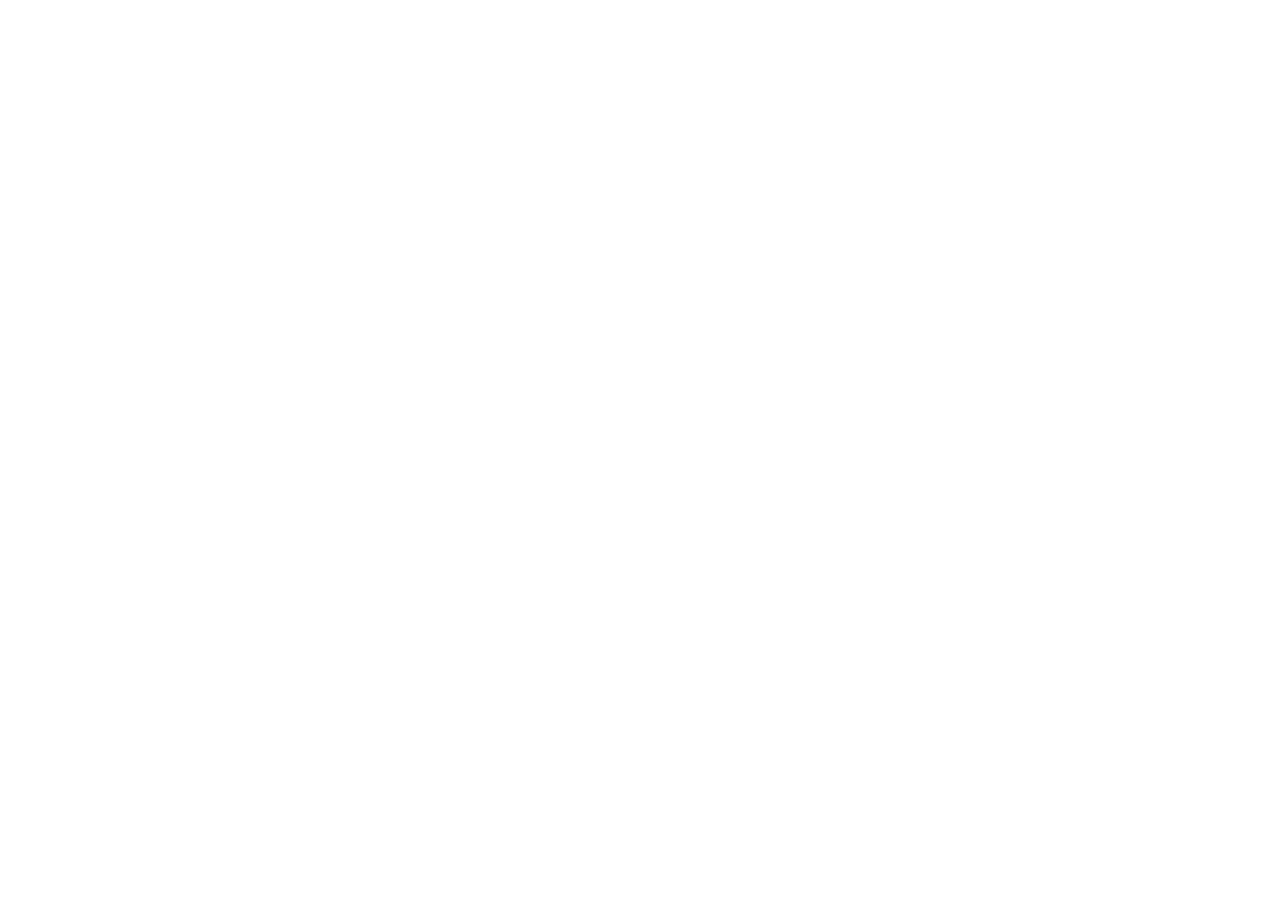
==== assets/login.html @ bb7abb1c "创建项目" ====
<!DOCTYPE html>
<html lang="en">
<head>
    <meta charset="UTF-8">
    <meta name="viewport" content="width=device-width, initial-scale=1.0">
    <title>Document</title>
</head>
<body>
    
</body>
</html>
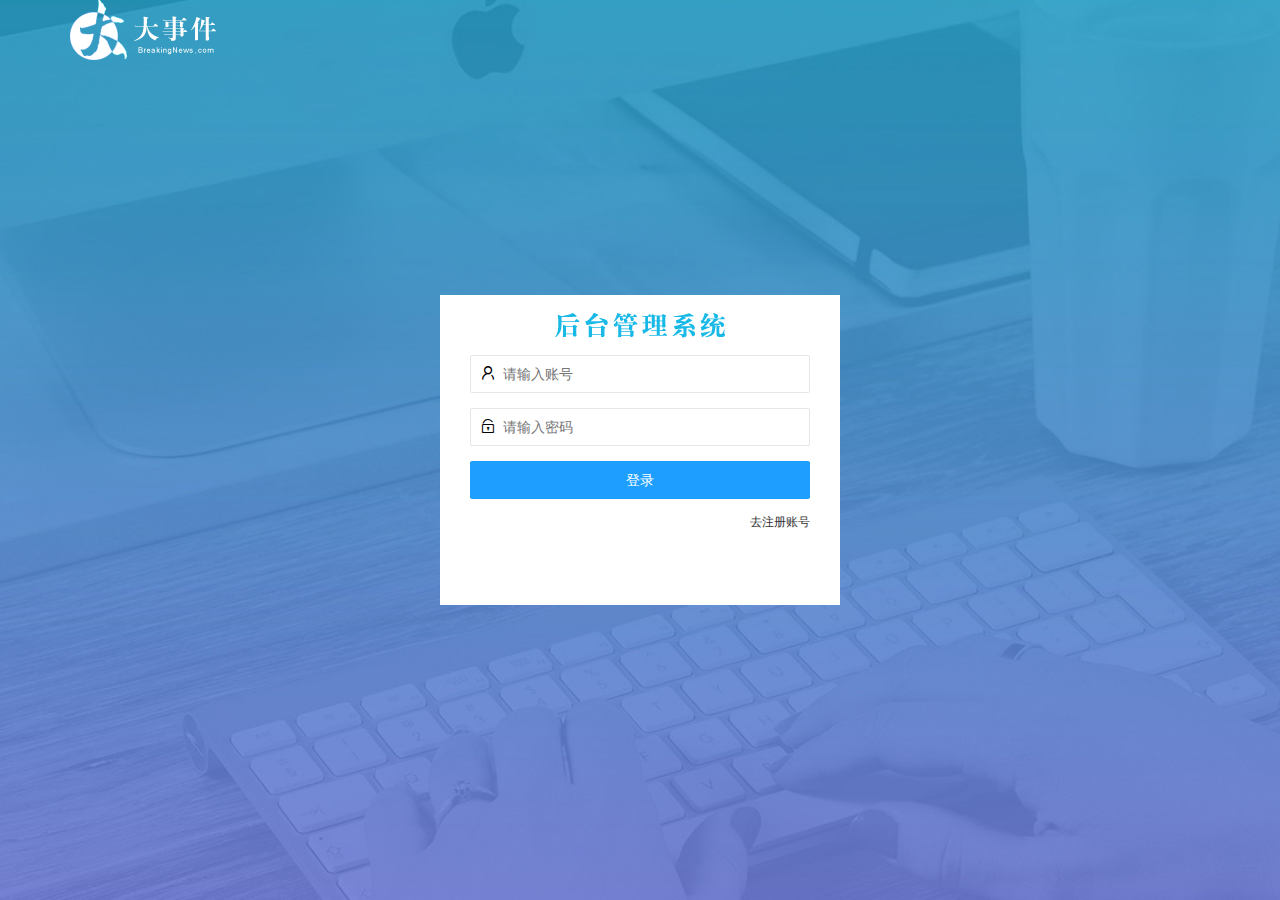
==== commit a48c164c: "完成登录注册功能" ====
--- a/assets/login.html
+++ b/assets/login.html
@@ -1,11 +1,115 @@
 <!DOCTYPE html>
 <html lang="en">
+
 <head>
     <meta charset="UTF-8">
     <meta name="viewport" content="width=device-width, initial-scale=1.0">
-    <title>Document</title>
+    <title>大事件登录/注册</title>
+    <!-- 导入自己的样式表 -->
+    <link rel="stylesheet" href="./css/login.css">
+    <!-- 导入layui样式 -->
+    <link rel="stylesheet" href="./lib/layui/css/layui.css" />
 </head>
+
 <body>
+
+    <!-- 
+        头部的logo区
+     -->
+    <div class="layui-main">
+        <img src="./images/logo.png" alt="" />
+    </div>
+
+    <!-- 
+        登录注册区域
+     -->
+    <div class="loginAndRegBox">
+        <div class="title-box">
+        </div>
+        <!-- 
+             登录的div
+          -->
+        <div class="login-box">
+            <!-- 登录的表单 -->
+            <form class="layui-form" id="form_login">
+                <!-- 用户名 -->
+                <div class="layui-form-item">
+                    <i class="layui-icon layui-icon-username"></i>   
+
+                    <input type="text"   classname="username" required lay-verify="required" placeholder="请输入账号"
+                        autocomplete="off" class="layui-input" name="username">
+                </div>
+                <!-- 密码 -->
+                <div class="layui-form-item">
+
+                    <i class="layui-icon layui-icon-password"></i>   
+                    <input type="password" name="password" required lay-verify="required|pwd" placeholder="请输入密码"
+                        autocomplete="off" class="layui-input">
+                </div>
+                <!-- 登录按钮 -->
+                <div class="layui-form-item">
+                    <!-- 注意：表单提交按钮和普通按钮的区别，就是 lay-submit 属性 -->
+                    <button class="layui-btn layui-btn-fluid layui-btn-normal" lay-submit>登录</button>
+                </div>
+                <div class="layui-form-item links">
+                    <a href="javascript:;" id="link_reg">去注册账号</a>
+                  </div>
+            </form>
+            
+        </div>
+
+        <!-- 
+              注册的div
+           -->
+        <div class="reg-box">
+            <!-- 注册的表单 -->
+            <form class="layui-form" id="form_reg">
+                <!-- 用户名 -->
+                <div class="layui-form-item">
+                    <i class="layui-icon layui-icon-username"></i>   
+
+                    <input type="text" name="username" required lay-verify="required" placeholder="请输入账号"
+                        autocomplete="off" class="layui-input">
+                </div>
+                <!-- 密码 -->
+                <div class="layui-form-item">
+
+                    <i class="layui-icon layui-icon-password"></i>   
+                    <input type="password" name="password" required lay-verify="required|pwd" placeholder="请输入密码"
+                        autocomplete="off" class="layui-input">
+                </div>
+                <!-- 再次确认密码 -->
+                <div class="layui-form-item">
+
+                    <i class="layui-icon layui-icon-password"></i>   
+                    <input type="password" name="password" required lay-verify="required|repwd" placeholder="再次确认密码"
+                        autocomplete="off" class="layui-input">
+                </div>
+                <!-- 登录按钮 -->
+                <div class="layui-form-item">
+                    <!-- 注意：表单提交按钮和普通按钮的区别，就是 lay-submit 属性 -->
+                    <button class="layui-btn layui-btn-fluid layui-btn-normal" lay-submit>注册</button>
+                </div>
+                <div class="layui-form-item links">
+                    <a href="javascript:;" id="link_login">去登录</a>
+                  </div>
+            </form>
+
+           
+        </div>
+    </div>
+
+
+
+     <!-- 导入JQuery -->
+     <script src="./lib/jquery.js"></script>
+    <script src="./lib/layui/layui.all.js"></script>
+   
+
+    <script src="./js/baseAPI.js"></script>
     
+    <script src="./js/login.js"></script>
+
 </body>
+
 </html>--- a/assets/css/login.css
+++ b/assets/css/login.css
@@ -0,0 +1,46 @@
+html,
+body{
+    margin: 0;
+    padding: 0;
+    height: 100%;
+    width: 100%;
+    background: url('../images/login_bg.jpg') no-repeat center;
+    background-size: cover;
+}
+.loginAndRegBox{
+    width: 400px;
+    height:310px ;
+    background-color: #fff;
+    position: absolute;
+    left: 50%;
+    top: 50%;
+    transform: translate(-50%,-50%);
+}
+.title-box{
+    height: 60px;
+    background: url('../images/login_title.png') no-repeat center;
+}
+.reg-box{
+    display: none;
+}
+.layui-form{
+    padding: 0 30px;
+}
+.links{
+    display: flex;
+    justify-content: flex-end;
+}
+.links a{
+    font-size: 12px;
+}
+.layui-form-item{
+    position: relative;
+}
+.layui-icon{
+    position: absolute;
+    left: 10px;
+    top: 10px;
+}
+.layui-form-item input {
+    padding-left: 32px;
+  }--- a/assets/lib/layui/css/layui.css
+++ b/assets/lib/layui/css/layui.css
@@ -0,0 +1,2 @@
+/** layui-v2.5.5 MIT License By https://www.layui.com */
+ .layui-inline,img{display:inline-block;vertical-align:middle}h1,h2,h3,h4,h5,h6{font-weight:400}.layui-edge,.layui-header,.layui-inline,.layui-main{position:relative}.layui-body,.layui-edge,.layui-elip{overflow:hidden}.layui-btn,.layui-edge,.layui-inline,img{vertical-align:middle}.layui-btn,.layui-disabled,.layui-icon,.layui-unselect{-moz-user-select:none;-webkit-user-select:none;-ms-user-select:none}.layui-elip,.layui-form-checkbox span,.layui-form-pane .layui-form-label{text-overflow:ellipsis;white-space:nowrap}.layui-breadcrumb,.layui-tree-btnGroup{visibility:hidden}blockquote,body,button,dd,div,dl,dt,form,h1,h2,h3,h4,h5,h6,input,li,ol,p,pre,td,textarea,th,ul{margin:0;padding:0;-webkit-tap-highlight-color:rgba(0,0,0,0)}a:active,a:hover{outline:0}img{border:none}li{list-style:none}table{border-collapse:collapse;border-spacing:0}h4,h5,h6{font-size:100%}button,input,optgroup,option,select,textarea{font-family:inherit;font-size:inherit;font-style:inherit;font-weight:inherit;outline:0}pre{white-space:pre-wrap;white-space:-moz-pre-wrap;white-space:-pre-wrap;white-space:-o-pre-wrap;word-wrap:break-word}body{line-height:24px;font:14px Helvetica Neue,Helvetica,PingFang SC,Tahoma,Arial,sans-serif}hr{height:1px;margin:10px 0;border:0;clear:both}a{color:#333;text-decoration:none}a:hover{color:#777}a cite{font-style:normal;*cursor:pointer}.layui-border-box,.layui-border-box *{box-sizing:border-box}.layui-box,.layui-box *{box-sizing:content-box}.layui-clear{clear:both;*zoom:1}.layui-clear:after{content:'\20';clear:both;*zoom:1;display:block;height:0}.layui-inline{*display:inline;*zoom:1}.layui-edge{display:inline-block;width:0;height:0;border-width:6px;border-style:dashed;border-color:transparent}.layui-edge-top{top:-4px;border-bottom-color:#999;border-bottom-style:solid}.layui-edge-right{border-left-color:#999;border-left-style:solid}.layui-edge-bottom{top:2px;border-top-color:#999;border-top-style:solid}.layui-edge-left{border-right-color:#999;border-right-style:solid}.layui-disabled,.layui-disabled:hover{color:#d2d2d2!important;cursor:not-allowed!important}.layui-circle{border-radius:100%}.layui-show{display:block!important}.layui-hide{display:none!important}@font-face{font-family:layui-icon;src:url(../font/iconfont.eot?v=250);src:url(../font/iconfont.eot?v=250#iefix) format('embedded-opentype'),url(../font/iconfont.woff2?v=250) format('woff2'),url(../font/iconfont.woff?v=250) format('woff'),url(../font/iconfont.ttf?v=250) format('truetype'),url(../font/iconfont.svg?v=250#layui-icon) format('svg')}.layui-icon{font-family:layui-icon!important;font-size:16px;font-style:normal;-webkit-font-smoothing:antialiased;-moz-osx-font-smoothing:grayscale}.layui-icon-reply-fill:before{content:"\e611"}.layui-icon-set-fill:before{content:"\e614"}.layui-icon-menu-fill:before{content:"\e60f"}.layui-icon-search:before{content:"\e615"}.layui-icon-share:before{content:"\e641"}.layui-icon-set-sm:before{content:"\e620"}.layui-icon-engine:before{content:"\e628"}.layui-icon-close:before{content:"\1006"}.layui-icon-close-fill:before{content:"\1007"}.layui-icon-chart-screen:before{content:"\e629"}.layui-icon-star:before{content:"\e600"}.layui-icon-circle-dot:before{content:"\e617"}.layui-icon-chat:before{content:"\e606"}.layui-icon-release:before{content:"\e609"}.layui-icon-list:before{content:"\e60a"}.layui-icon-chart:before{content:"\e62c"}.layui-icon-ok-circle:before{content:"\1005"}.layui-icon-layim-theme:before{content:"\e61b"}.layui-icon-table:before{content:"\e62d"}.layui-icon-right:before{content:"\e602"}.layui-icon-left:before{content:"\e603"}.layui-icon-cart-simple:before{content:"\e698"}.layui-icon-face-cry:before{content:"\e69c"}.layui-icon-face-smile:before{content:"\e6af"}.layui-icon-survey:before{content:"\e6b2"}.layui-icon-tree:before{content:"\e62e"}.layui-icon-upload-circle:before{content:"\e62f"}.layui-icon-add-circle:before{content:"\e61f"}.layui-icon-download-circle:before{content:"\e601"}.layui-icon-templeate-1:before{content:"\e630"}.layui-icon-util:before{content:"\e631"}.layui-icon-face-surprised:before{content:"\e664"}.layui-icon-edit:before{content:"\e642"}.layui-icon-speaker:before{content:"\e645"}.layui-icon-down:before{content:"\e61a"}.layui-icon-file:before{content:"\e621"}.layui-icon-layouts:before{content:"\e632"}.layui-icon-rate-half:before{content:"\e6c9"}.layui-icon-add-circle-fine:before{content:"\e608"}.layui-icon-prev-circle:before{content:"\e633"}.layui-icon-read:before{content:"\e705"}.layui-icon-404:before{content:"\e61c"}.layui-icon-carousel:before{content:"\e634"}.layui-icon-help:before{content:"\e607"}.layui-icon-code-circle:before{content:"\e635"}.layui-icon-water:before{content:"\e636"}.layui-icon-username:before{content:"\e66f"}.layui-icon-find-fill:before{content:"\e670"}.layui-icon-about:before{content:"\e60b"}.layui-icon-location:before{content:"\e715"}.layui-icon-up:before{content:"\e619"}.layui-icon-pause:before{content:"\e651"}.layui-icon-date:before{content:"\e637"}.layui-icon-layim-uploadfile:before{content:"\e61d"}.layui-icon-delete:before{content:"\e640"}.layui-icon-play:before{content:"\e652"}.layui-icon-top:before{content:"\e604"}.layui-icon-friends:before{content:"\e612"}.layui-icon-refresh-3:before{content:"\e9aa"}.layui-icon-ok:before{content:"\e605"}.layui-icon-layer:before{content:"\e638"}.layui-icon-face-smile-fine:before{content:"\e60c"}.layui-icon-dollar:before{content:"\e659"}.layui-icon-group:before{content:"\e613"}.layui-icon-layim-download:before{content:"\e61e"}.layui-icon-picture-fine:before{content:"\e60d"}.layui-icon-link:before{content:"\e64c"}.layui-icon-diamond:before{content:"\e735"}.layui-icon-log:before{content:"\e60e"}.layui-icon-rate-solid:before{content:"\e67a"}.layui-icon-fonts-del:before{content:"\e64f"}.layui-icon-unlink:before{content:"\e64d"}.layui-icon-fonts-clear:before{content:"\e639"}.layui-icon-triangle-r:before{content:"\e623"}.layui-icon-circle:before{content:"\e63f"}.layui-icon-radio:before{content:"\e643"}.layui-icon-align-center:before{content:"\e647"}.layui-icon-align-right:before{content:"\e648"}.layui-icon-align-left:before{content:"\e649"}.layui-icon-loading-1:before{content:"\e63e"}.layui-icon-return:before{content:"\e65c"}.layui-icon-fonts-strong:before{content:"\e62b"}.layui-icon-upload:before{content:"\e67c"}.layui-icon-dialogue:before{content:"\e63a"}.layui-icon-video:before{content:"\e6ed"}.layui-icon-headset:before{content:"\e6fc"}.layui-icon-cellphone-fine:before{content:"\e63b"}.layui-icon-add-1:before{content:"\e654"}.layui-icon-face-smile-b:before{content:"\e650"}.layui-icon-fonts-html:before{content:"\e64b"}.layui-icon-form:before{content:"\e63c"}.layui-icon-cart:before{content:"\e657"}.layui-icon-camera-fill:before{content:"\e65d"}.layui-icon-tabs:before{content:"\e62a"}.layui-icon-fonts-code:before{content:"\e64e"}.layui-icon-fire:before{content:"\e756"}.layui-icon-set:before{content:"\e716"}.layui-icon-fonts-u:before{content:"\e646"}.layui-icon-triangle-d:before{content:"\e625"}.layui-icon-tips:before{content:"\e702"}.layui-icon-picture:before{content:"\e64a"}.layui-icon-more-vertical:before{content:"\e671"}.layui-icon-flag:before{content:"\e66c"}.layui-icon-loading:before{content:"\e63d"}.layui-icon-fonts-i:before{content:"\e644"}.layui-icon-refresh-1:before{content:"\e666"}.layui-icon-rmb:before{content:"\e65e"}.layui-icon-home:before{content:"\e68e"}.layui-icon-user:before{content:"\e770"}.layui-icon-notice:before{content:"\e667"}.layui-icon-login-weibo:before{content:"\e675"}.layui-icon-voice:before{content:"\e688"}.layui-icon-upload-drag:before{content:"\e681"}.layui-icon-login-qq:before{content:"\e676"}.layui-icon-snowflake:before{content:"\e6b1"}.layui-icon-file-b:before{content:"\e655"}.layui-icon-template:before{content:"\e663"}.layui-icon-auz:before{content:"\e672"}.layui-icon-console:before{content:"\e665"}.layui-icon-app:before{content:"\e653"}.layui-icon-prev:before{content:"\e65a"}.layui-icon-website:before{content:"\e7ae"}.layui-icon-next:before{content:"\e65b"}.layui-icon-component:before{content:"\e857"}.layui-icon-more:before{content:"\e65f"}.layui-icon-login-wechat:before{content:"\e677"}.layui-icon-shrink-right:before{content:"\e668"}.layui-icon-spread-left:before{content:"\e66b"}.layui-icon-camera:before{content:"\e660"}.layui-icon-note:before{content:"\e66e"}.layui-icon-refresh:before{content:"\e669"}.layui-icon-female:before{content:"\e661"}.layui-icon-male:before{content:"\e662"}.layui-icon-password:before{content:"\e673"}.layui-icon-senior:before{content:"\e674"}.layui-icon-theme:before{content:"\e66a"}.layui-icon-tread:before{content:"\e6c5"}.layui-icon-praise:before{content:"\e6c6"}.layui-icon-star-fill:before{content:"\e658"}.layui-icon-rate:before{content:"\e67b"}.layui-icon-template-1:before{content:"\e656"}.layui-icon-vercode:before{content:"\e679"}.layui-icon-cellphone:before{content:"\e678"}.layui-icon-screen-full:before{content:"\e622"}.layui-icon-screen-restore:before{content:"\e758"}.layui-icon-cols:before{content:"\e610"}.layui-icon-export:before{content:"\e67d"}.layui-icon-print:before{content:"\e66d"}.layui-icon-slider:before{content:"\e714"}.layui-icon-addition:before{content:"\e624"}.layui-icon-subtraction:before{content:"\e67e"}.layui-icon-service:before{content:"\e626"}.layui-icon-transfer:before{content:"\e691"}.layui-main{width:1140px;margin:0 auto}.layui-header{z-index:1000;height:60px}.layui-header a:hover{transition:all .5s;-webkit-transition:all .5s}.layui-side{position:fixed;left:0;top:0;bottom:0;z-index:999;width:200px;overflow-x:hidden}.layui-side-scroll{position:relative;width:220px;height:100%;overflow-x:hidden}.layui-body{position:absolute;left:200px;right:0;top:0;bottom:0;z-index:998;width:auto;overflow-y:auto;box-sizing:border-box}.layui-layout-body{overflow:hidden}.layui-layout-admin .layui-header{background-color:#23262E}.layui-layout-admin .layui-side{top:60px;width:200px;overflow-x:hidden}.layui-layout-admin .layui-body{position:fixed;top:60px;bottom:44px}.layui-layout-admin .layui-main{width:auto;margin:0 15px}.layui-layout-admin .layui-footer{position:fixed;left:200px;right:0;bottom:0;height:44px;line-height:44px;padding:0 15px;background-color:#eee}.layui-layout-admin .layui-logo{position:absolute;left:0;top:0;width:200px;height:100%;line-height:60px;text-align:center;color:#009688;font-size:16px}.layui-layout-admin .layui-header .layui-nav{background:0 0}.layui-layout-left{position:absolute!important;left:200px;top:0}.layui-layout-right{position:absolute!important;right:0;top:0}.layui-container{position:relative;margin:0 auto;padding:0 15px;box-sizing:border-box}.layui-fluid{position:relative;margin:0 auto;padding:0 15px}.layui-row:after,.layui-row:before{content:'';display:block;clear:both}.layui-col-lg1,.layui-col-lg10,.layui-col-lg11,.layui-col-lg12,.layui-col-lg2,.layui-col-lg3,.layui-col-lg4,.layui-col-lg5,.layui-col-lg6,.layui-col-lg7,.layui-col-lg8,.layui-col-lg9,.layui-col-md1,.layui-col-md10,.layui-col-md11,.layui-col-md12,.layui-col-md2,.layui-col-md3,.layui-col-md4,.layui-col-md5,.layui-col-md6,.layui-col-md7,.layui-col-md8,.layui-col-md9,.layui-col-sm1,.layui-col-sm10,.layui-col-sm11,.layui-col-sm12,.layui-col-sm2,.layui-col-sm3,.layui-col-sm4,.layui-col-sm5,.layui-col-sm6,.layui-col-sm7,.layui-col-sm8,.layui-col-sm9,.layui-col-xs1,.layui-col-xs10,.layui-col-xs11,.layui-col-xs12,.layui-col-xs2,.layui-col-xs3,.layui-col-xs4,.layui-col-xs5,.layui-col-xs6,.layui-col-xs7,.layui-col-xs8,.layui-col-xs9{position:relative;display:block;box-sizing:border-box}.layui-col-xs1,.layui-col-xs10,.layui-col-xs11,.layui-col-xs12,.layui-col-xs2,.layui-col-xs3,.layui-col-xs4,.layui-col-xs5,.layui-col-xs6,.layui-col-xs7,.layui-col-xs8,.layui-col-xs9{float:left}.layui-col-xs1{width:8.33333333%}.layui-col-xs2{width:16.66666667%}.layui-col-xs3{width:25%}.layui-col-xs4{width:33.33333333%}.layui-col-xs5{width:41.66666667%}.layui-col-xs6{width:50%}.layui-col-xs7{width:58.33333333%}.layui-col-xs8{width:66.66666667%}.layui-col-xs9{width:75%}.layui-col-xs10{width:83.33333333%}.layui-col-xs11{width:91.66666667%}.layui-col-xs12{width:100%}.layui-col-xs-offset1{margin-left:8.33333333%}.layui-col-xs-offset2{margin-left:16.66666667%}.layui-col-xs-offset3{margin-left:25%}.layui-col-xs-offset4{margin-left:33.33333333%}.layui-col-xs-offset5{margin-left:41.66666667%}.layui-col-xs-offset6{margin-left:50%}.layui-col-xs-offset7{margin-left:58.33333333%}.layui-col-xs-offset8{margin-left:66.66666667%}.layui-col-xs-offset9{margin-left:75%}.layui-col-xs-offset10{margin-left:83.33333333%}.layui-col-xs-offset11{margin-left:91.66666667%}.layui-col-xs-offset12{margin-left:100%}@media screen and (max-width:768px){.layui-hide-xs{display:none!important}.layui-show-xs-block{display:block!important}.layui-show-xs-inline{display:inline!important}.layui-show-xs-inline-block{display:inline-block!important}}@media screen and (min-width:768px){.layui-container{width:750px}.layui-hide-sm{display:none!important}.layui-show-sm-block{display:block!important}.layui-show-sm-inline{display:inline!important}.layui-show-sm-inline-block{display:inline-block!important}.layui-col-sm1,.layui-col-sm10,.layui-col-sm11,.layui-col-sm12,.layui-col-sm2,.layui-col-sm3,.layui-col-sm4,.layui-col-sm5,.layui-col-sm6,.layui-col-sm7,.layui-col-sm8,.layui-col-sm9{float:left}.layui-col-sm1{width:8.33333333%}.layui-col-sm2{width:16.66666667%}.layui-col-sm3{width:25%}.layui-col-sm4{width:33.33333333%}.layui-col-sm5{width:41.66666667%}.layui-col-sm6{width:50%}.layui-col-sm7{width:58.33333333%}.layui-col-sm8{width:66.66666667%}.layui-col-sm9{width:75%}.layui-col-sm10{width:83.33333333%}.layui-col-sm11{width:91.66666667%}.layui-col-sm12{width:100%}.layui-col-sm-offset1{margin-left:8.33333333%}.layui-col-sm-offset2{margin-left:16.66666667%}.layui-col-sm-offset3{margin-left:25%}.layui-col-sm-offset4{margin-left:33.33333333%}.layui-col-sm-offset5{margin-left:41.66666667%}.layui-col-sm-offset6{margin-left:50%}.layui-col-sm-offset7{margin-left:58.33333333%}.layui-col-sm-offset8{margin-left:66.66666667%}.layui-col-sm-offset9{margin-left:75%}.layui-col-sm-offset10{margin-left:83.33333333%}.layui-col-sm-offset11{margin-left:91.66666667%}.layui-col-sm-offset12{margin-left:100%}}@media screen and (min-width:992px){.layui-container{width:970px}.layui-hide-md{display:none!important}.layui-show-md-block{display:block!important}.layui-show-md-inline{display:inline!important}.layui-show-md-inline-block{display:inline-block!important}.layui-col-md1,.layui-col-md10,.layui-col-md11,.layui-col-md12,.layui-col-md2,.layui-col-md3,.layui-col-md4,.layui-col-md5,.layui-col-md6,.layui-col-md7,.layui-col-md8,.layui-col-md9{float:left}.layui-col-md1{width:8.33333333%}.layui-col-md2{width:16.66666667%}.layui-col-md3{width:25%}.layui-col-md4{width:33.33333333%}.layui-col-md5{width:41.66666667%}.layui-col-md6{width:50%}.layui-col-md7{width:58.33333333%}.layui-col-md8{width:66.66666667%}.layui-col-md9{width:75%}.layui-col-md10{width:83.33333333%}.layui-col-md11{width:91.66666667%}.layui-col-md12{width:100%}.layui-col-md-offset1{margin-left:8.33333333%}.layui-col-md-offset2{margin-left:16.66666667%}.layui-col-md-offset3{margin-left:25%}.layui-col-md-offset4{margin-left:33.33333333%}.layui-col-md-offset5{margin-left:41.66666667%}.layui-col-md-offset6{margin-left:50%}.layui-col-md-offset7{margin-left:58.33333333%}.layui-col-md-offset8{margin-left:66.66666667%}.layui-col-md-offset9{margin-left:75%}.layui-col-md-offset10{margin-left:83.33333333%}.layui-col-md-offset11{margin-left:91.66666667%}.layui-col-md-offset12{margin-left:100%}}@media screen and (min-width:1200px){.layui-container{width:1170px}.layui-hide-lg{display:none!important}.layui-show-lg-block{display:block!important}.layui-show-lg-inline{display:inline!important}.layui-show-lg-inline-block{display:inline-block!important}.layui-col-lg1,.layui-col-lg10,.layui-col-lg11,.layui-col-lg12,.layui-col-lg2,.layui-col-lg3,.layui-col-lg4,.layui-col-lg5,.layui-col-lg6,.layui-col-lg7,.layui-col-lg8,.layui-col-lg9{float:left}.layui-col-lg1{width:8.33333333%}.layui-col-lg2{width:16.66666667%}.layui-col-lg3{width:25%}.layui-col-lg4{width:33.33333333%}.layui-col-lg5{width:41.66666667%}.layui-col-lg6{width:50%}.layui-col-lg7{width:58.33333333%}.layui-col-lg8{width:66.66666667%}.layui-col-lg9{width:75%}.layui-col-lg10{width:83.33333333%}.layui-col-lg11{width:91.66666667%}.layui-col-lg12{width:100%}.layui-col-lg-offset1{margin-left:8.33333333%}.layui-col-lg-offset2{margin-left:16.66666667%}.layui-col-lg-offset3{margin-left:25%}.layui-col-lg-offset4{margin-left:33.33333333%}.layui-col-lg-offset5{margin-left:41.66666667%}.layui-col-lg-offset6{margin-left:50%}.layui-col-lg-offset7{margin-left:58.33333333%}.layui-col-lg-offset8{margin-left:66.66666667%}.layui-col-lg-offset9{margin-left:75%}.layui-col-lg-offset10{margin-left:83.33333333%}.layui-col-lg-offset11{margin-left:91.66666667%}.layui-col-lg-offset12{margin-left:100%}}.layui-col-space1{margin:-.5px}.layui-col-space1>*{padding:.5px}.layui-col-space3{margin:-1.5px}.layui-col-space3>*{padding:1.5px}.layui-col-space5{margin:-2.5px}.layui-col-space5>*{padding:2.5px}.layui-col-space8{margin:-3.5px}.layui-col-space8>*{padding:3.5px}.layui-col-space10{margin:-5px}.layui-col-space10>*{padding:5px}.layui-col-space12{margin:-6px}.layui-col-space12>*{padding:6px}.layui-col-space15{margin:-7.5px}.layui-col-space15>*{padding:7.5px}.layui-col-space18{margin:-9px}.layui-col-space18>*{padding:9px}.layui-col-space20{margin:-10px}.layui-col-space20>*{padding:10px}.layui-col-space22{margin:-11px}.layui-col-space22>*{padding:11px}.layui-col-space25{margin:-12.5px}.layui-col-space25>*{padding:12.5px}.layui-col-space30{margin:-15px}.layui-col-space30>*{padding:15px}.layui-btn,.layui-input,.layui-select,.layui-textarea,.layui-upload-button{outline:0;-webkit-appearance:none;transition:all .3s;-webkit-transition:all .3s;box-sizing:border-box}.layui-elem-quote{margin-bottom:10px;padding:15px;line-height:22px;border-left:5px solid #009688;border-radius:0 2px 2px 0;background-color:#f2f2f2}.layui-quote-nm{border-style:solid;border-width:1px 1px 1px 5px;background:0 0}.layui-elem-field{margin-bottom:10px;padding:0;border-width:1px;border-style:solid}.layui-elem-field legend{margin-left:20px;padding:0 10px;font-size:20px;font-weight:300}.layui-field-title{margin:10px 0 20px;border-width:1px 0 0}.layui-field-box{padding:10px 15px}.layui-field-title .layui-field-box{padding:10px 0}.layui-progress{position:relative;height:6px;border-radius:20px;background-color:#e2e2e2}.layui-progress-bar{position:absolute;left:0;top:0;width:0;max-width:100%;height:6px;border-radius:20px;text-align:right;background-color:#5FB878;transition:all .3s;-webkit-transition:all .3s}.layui-progress-big,.layui-progress-big .layui-progress-bar{height:18px;line-height:18px}.layui-progress-text{position:relative;top:-20px;line-height:18px;font-size:12px;color:#666}.layui-progress-big .layui-progress-text{position:static;padding:0 10px;color:#fff}.layui-collapse{border-width:1px;border-style:solid;border-radius:2px}.layui-colla-content,.layui-colla-item{border-top-width:1px;border-top-style:solid}.layui-colla-item:first-child{border-top:none}.layui-colla-title{position:relative;height:42px;line-height:42px;padding:0 15px 0 35px;color:#333;background-color:#f2f2f2;cursor:pointer;font-size:14px;overflow:hidden}.layui-colla-content{display:none;padding:10px 15px;line-height:22px;color:#666}.layui-colla-icon{position:absolute;left:15px;top:0;font-size:14px}.layui-card{margin-bottom:15px;border-radius:2px;background-color:#fff;box-shadow:0 1px 2px 0 rgba(0,0,0,.05)}.layui-card:last-child{margin-bottom:0}.layui-card-header{position:relative;height:42px;line-height:42px;padding:0 15px;border-bottom:1px solid #f6f6f6;color:#333;border-radius:2px 2px 0 0;font-size:14px}.layui-bg-black,.layui-bg-blue,.layui-bg-cyan,.layui-bg-green,.layui-bg-orange,.layui-bg-red{color:#fff!important}.layui-card-body{position:relative;padding:10px 15px;line-height:24px}.layui-card-body[pad15]{padding:15px}.layui-card-body[pad20]{padding:20px}.layui-card-body .layui-table{margin:5px 0}.layui-card .layui-tab{margin:0}.layui-panel-window{position:relative;padding:15px;border-radius:0;border-top:5px solid #E6E6E6;background-color:#fff}.layui-auxiliar-moving{position:fixed;left:0;right:0;top:0;bottom:0;width:100%;height:100%;background:0 0;z-index:9999999999}.layui-form-label,.layui-form-mid,.layui-form-select,.layui-input-block,.layui-input-inline,.layui-textarea{position:relative}.layui-bg-red{background-color:#FF5722!important}.layui-bg-orange{background-color:#FFB800!important}.layui-bg-green{background-color:#009688!important}.layui-bg-cyan{background-color:#2F4056!important}.layui-bg-blue{background-color:#1E9FFF!important}.layui-bg-black{background-color:#393D49!important}.layui-bg-gray{background-color:#eee!important;color:#666!important}.layui-badge-rim,.layui-colla-content,.layui-colla-item,.layui-collapse,.layui-elem-field,.layui-form-pane .layui-form-item[pane],.layui-form-pane .layui-form-label,.layui-input,.layui-layedit,.layui-layedit-tool,.layui-quote-nm,.layui-select,.layui-tab-bar,.layui-tab-card,.layui-tab-title,.layui-tab-title .layui-this:after,.layui-textarea{border-color:#e6e6e6}.layui-timeline-item:before,hr{background-color:#e6e6e6}.layui-text{line-height:22px;font-size:14px;color:#666}.layui-text h1,.layui-text h2,.layui-text h3{font-weight:500;color:#333}.layui-text h1{font-size:30px}.layui-text h2{font-size:24px}.layui-text h3{font-size:18px}.layui-text a:not(.layui-btn){color:#01AAED}.layui-text a:not(.layui-btn):hover{text-decoration:underline}.layui-text ul{padding:5px 0 5px 15px}.layui-text ul li{margin-top:5px;list-style-type:disc}.layui-text em,.layui-word-aux{color:#999!important;padding:0 5px!important}.layui-btn{display:inline-block;height:38px;line-height:38px;padding:0 18px;background-color:#009688;color:#fff;white-space:nowrap;text-align:center;font-size:14px;border:none;border-radius:2px;cursor:pointer}.layui-btn:hover{opacity:.8;filter:alpha(opacity=80);color:#fff}.layui-btn:active{opacity:1;filter:alpha(opacity=100)}.layui-btn+.layui-btn{margin-left:10px}.layui-btn-container{font-size:0}.layui-btn-container .layui-btn{margin-right:10px;margin-bottom:10px}.layui-btn-container .layui-btn+.layui-btn{margin-left:0}.layui-table .layui-btn-container .layui-btn{margin-bottom:9px}.layui-btn-radius{border-radius:100px}.layui-btn .layui-icon{margin-right:3px;font-size:18px;vertical-align:bottom;vertical-align:middle\9}.layui-btn-primary{border:1px solid #C9C9C9;background-color:#fff;color:#555}.layui-btn-primary:hover{border-color:#009688;color:#333}.layui-btn-normal{background-color:#1E9FFF}.layui-btn-warm{background-color:#FFB800}.layui-btn-danger{background-color:#FF5722}.layui-btn-checked{background-color:#5FB878}.layui-btn-disabled,.layui-btn-disabled:active,.layui-btn-disabled:hover{border:1px solid #e6e6e6;background-color:#FBFBFB;color:#C9C9C9;cursor:not-allowed;opacity:1}.layui-btn-lg{height:44px;line-height:44px;padding:0 25px;font-size:16px}.layui-btn-sm{height:30px;line-height:30px;padding:0 10px;font-size:12px}.layui-btn-sm i{font-size:16px!important}.layui-btn-xs{height:22px;line-height:22px;padding:0 5px;font-size:12px}.layui-btn-xs i{font-size:14px!important}.layui-btn-group{display:inline-block;vertical-align:middle;font-size:0}.layui-btn-group .layui-btn{margin-left:0!important;margin-right:0!important;border-left:1px solid rgba(255,255,255,.5);border-radius:0}.layui-btn-group .layui-btn-primary{border-left:none}.layui-btn-group .layui-btn-primary:hover{border-color:#C9C9C9;color:#009688}.layui-btn-group .layui-btn:first-child{border-left:none;border-radius:2px 0 0 2px}.layui-btn-group .layui-btn-primary:first-child{border-left:1px solid #c9c9c9}.layui-btn-group .layui-btn:last-child{border-radius:0 2px 2px 0}.layui-btn-group .layui-btn+.layui-btn{margin-left:0}.layui-btn-group+.layui-btn-group{margin-left:10px}.layui-btn-fluid{width:100%}.layui-input,.layui-select,.layui-textarea{height:38px;line-height:1.3;line-height:38px\9;border-width:1px;border-style:solid;background-color:#fff;border-radius:2px}.layui-input::-webkit-input-placeholder,.layui-select::-webkit-input-placeholder,.layui-textarea::-webkit-input-placeholder{line-height:1.3}.layui-input,.layui-textarea{display:block;width:100%;padding-left:10px}.layui-input:hover,.layui-textarea:hover{border-color:#D2D2D2!important}.layui-input:focus,.layui-textarea:focus{border-color:#C9C9C9!important}.layui-textarea{min-height:100px;height:auto;line-height:20px;padding:6px 10px;resize:vertical}.layui-select{padding:0 10px}.layui-form input[type=checkbox],.layui-form input[type=radio],.layui-form select{display:none}.layui-form [lay-ignore]{display:initial}.layui-form-item{margin-bottom:15px;clear:both;*zoom:1}.layui-form-item:after{content:'\20';clear:both;*zoom:1;display:block;height:0}.layui-form-label{float:left;display:block;padding:9px 15px;width:80px;font-weight:400;line-height:20px;text-align:right}.layui-form-label-col{display:block;float:none;padding:9px 0;line-height:20px;text-align:left}.layui-form-item .layui-inline{margin-bottom:5px;margin-right:10px}.layui-input-block{margin-left:110px;min-height:36px}.layui-input-inline{display:inline-block;vertical-align:middle}.layui-form-item .layui-input-inline{float:left;width:190px;margin-right:10px}.layui-form-text .layui-input-inline{width:auto}.layui-form-mid{float:left;display:block;padding:9px 0!important;line-height:20px;margin-right:10px}.layui-form-danger+.layui-form-select .layui-input,.layui-form-danger:focus{border-color:#FF5722!important}.layui-form-select .layui-input{padding-right:30px;cursor:pointer}.layui-form-select .layui-edge{position:absolute;right:10px;top:50%;margin-top:-3px;cursor:pointer;border-width:6px;border-top-color:#c2c2c2;border-top-style:solid;transition:all .3s;-webkit-transition:all .3s}.layui-form-select dl{display:none;position:absolute;left:0;top:42px;padding:5px 0;z-index:899;min-width:100%;border:1px solid #d2d2d2;max-height:300px;overflow-y:auto;background-color:#fff;border-radius:2px;box-shadow:0 2px 4px rgba(0,0,0,.12);box-sizing:border-box}.layui-form-select dl dd,.layui-form-select dl dt{padding:0 10px;line-height:36px;white-space:nowrap;overflow:hidden;text-overflow:ellipsis}.layui-form-select dl dt{font-size:12px;color:#999}.layui-form-select dl dd{cursor:pointer}.layui-form-select dl dd:hover{background-color:#f2f2f2;-webkit-transition:.5s all;transition:.5s all}.layui-form-select .layui-select-group dd{padding-left:20px}.layui-form-select dl dd.layui-select-tips{padding-left:10px!important;color:#999}.layui-form-select dl dd.layui-this{background-color:#5FB878;color:#fff}.layui-form-checkbox,.layui-form-select dl dd.layui-disabled{background-color:#fff}.layui-form-selected dl{display:block}.layui-form-checkbox,.layui-form-checkbox *,.layui-form-switch{display:inline-block;vertical-align:middle}.layui-form-selected .layui-edge{margin-top:-9px;-webkit-transform:rotate(180deg);transform:rotate(180deg);margin-top:-3px\9}:root .layui-form-selected .layui-edge{margin-top:-9px\0/IE9}.layui-form-selectup dl{top:auto;bottom:42px}.layui-select-none{margin:5px 0;text-align:center;color:#999}.layui-select-disabled .layui-disabled{border-color:#eee!important}.layui-select-disabled .layui-edge{border-top-color:#d2d2d2}.layui-form-checkbox{position:relative;height:30px;line-height:30px;margin-right:10px;padding-right:30px;cursor:pointer;font-size:0;-webkit-transition:.1s linear;transition:.1s linear;box-sizing:border-box}.layui-form-checkbox span{padding:0 10px;height:100%;font-size:14px;border-radius:2px 0 0 2px;background-color:#d2d2d2;color:#fff;overflow:hidden}.layui-form-checkbox:hover span{background-color:#c2c2c2}.layui-form-checkbox i{position:absolute;right:0;top:0;width:30px;height:28px;border:1px solid #d2d2d2;border-left:none;border-radius:0 2px 2px 0;color:#fff;font-size:20px;text-align:center}.layui-form-checkbox:hover i{border-color:#c2c2c2;color:#c2c2c2}.layui-form-checked,.layui-form-checked:hover{border-color:#5FB878}.layui-form-checked span,.layui-form-checked:hover span{background-color:#5FB878}.layui-form-checked i,.layui-form-checked:hover i{color:#5FB878}.layui-form-item .layui-form-checkbox{margin-top:4px}.layui-form-checkbox[lay-skin=primary]{height:auto!important;line-height:normal!important;min-width:18px;min-height:18px;border:none!important;margin-right:0;padding-left:28px;padding-right:0;background:0 0}.layui-form-checkbox[lay-skin=primary] span{padding-left:0;padding-right:15px;line-height:18px;background:0 0;color:#666}.layui-form-checkbox[lay-skin=primary] i{right:auto;left:0;width:16px;height:16px;line-height:16px;border:1px solid #d2d2d2;font-size:12px;border-radius:2px;background-color:#fff;-webkit-transition:.1s linear;transition:.1s linear}.layui-form-checkbox[lay-skin=primary]:hover i{border-color:#5FB878;color:#fff}.layui-form-checked[lay-skin=primary] i{border-color:#5FB878!important;background-color:#5FB878;color:#fff}.layui-checkbox-disbaled[lay-skin=primary] span{background:0 0!important;color:#c2c2c2}.layui-checkbox-disbaled[lay-skin=primary]:hover i{border-color:#d2d2d2}.layui-form-item .layui-form-checkbox[lay-skin=primary]{margin-top:10px}.layui-form-switch{position:relative;height:22px;line-height:22px;min-width:35px;padding:0 5px;margin-top:8px;border:1px solid #d2d2d2;border-radius:20px;cursor:pointer;background-color:#fff;-webkit-transition:.1s linear;transition:.1s linear}.layui-form-switch i{position:absolute;left:5px;top:3px;width:16px;height:16px;border-radius:20px;background-color:#d2d2d2;-webkit-transition:.1s linear;transition:.1s linear}.layui-form-switch em{position:relative;top:0;width:25px;margin-left:21px;padding:0!important;text-align:center!important;color:#999!important;font-style:normal!important;font-size:12px}.layui-form-onswitch{border-color:#5FB878;background-color:#5FB878}.layui-checkbox-disbaled,.layui-checkbox-disbaled i{border-color:#e2e2e2!important}.layui-form-onswitch i{left:100%;margin-left:-21px;background-color:#fff}.layui-form-onswitch em{margin-left:5px;margin-right:21px;color:#fff!important}.layui-checkbox-disbaled span{background-color:#e2e2e2!important}.layui-checkbox-disbaled:hover i{color:#fff!important}[lay-radio]{display:none}.layui-form-radio,.layui-form-radio *{display:inline-block;vertical-align:middle}.layui-form-radio{line-height:28px;margin:6px 10px 0 0;padding-right:10px;cursor:pointer;font-size:0}.layui-form-radio *{font-size:14px}.layui-form-radio>i{margin-right:8px;font-size:22px;color:#c2c2c2}.layui-form-radio>i:hover,.layui-form-radioed>i{color:#5FB878}.layui-radio-disbaled>i{color:#e2e2e2!important}.layui-form-pane .layui-form-label{width:110px;padding:8px 15px;height:38px;line-height:20px;border-width:1px;border-style:solid;border-radius:2px 0 0 2px;text-align:center;background-color:#FBFBFB;overflow:hidden;box-sizing:border-box}.layui-form-pane .layui-input-inline{margin-left:-1px}.layui-form-pane .layui-input-block{margin-left:110px;left:-1px}.layui-form-pane .layui-input{border-radius:0 2px 2px 0}.layui-form-pane .layui-form-text .layui-form-label{float:none;width:100%;border-radius:2px;box-sizing:border-box;text-align:left}.layui-form-pane .layui-form-text .layui-input-inline{display:block;margin:0;top:-1px;clear:both}.layui-form-pane .layui-form-text .layui-input-block{margin:0;left:0;top:-1px}.layui-form-pane .layui-form-text .layui-textarea{min-height:100px;border-radius:0 0 2px 2px}.layui-form-pane .layui-form-checkbox{margin:4px 0 4px 10px}.layui-form-pane .layui-form-radio,.layui-form-pane .layui-form-switch{margin-top:6px;margin-left:10px}.layui-form-pane .layui-form-item[pane]{position:relative;border-width:1px;border-style:solid}.layui-form-pane .layui-form-item[pane] .layui-form-label{position:absolute;left:0;top:0;height:100%;border-width:0 1px 0 0}.layui-form-pane .layui-form-item[pane] .layui-input-inline{margin-left:110px}@media screen and (max-width:450px){.layui-form-item .layui-form-label{text-overflow:ellipsis;overflow:hidden;white-space:nowrap}.layui-form-item .layui-inline{display:block;margin-right:0;margin-bottom:20px;clear:both}.layui-form-item .layui-inline:after{content:'\20';clear:both;display:block;height:0}.layui-form-item .layui-input-inline{display:block;float:none;left:-3px;width:auto;margin:0 0 10px 112px}.layui-form-item .layui-input-inline+.layui-form-mid{margin-left:110px;top:-5px;padding:0}.layui-form-item .layui-form-checkbox{margin-right:5px;margin-bottom:5px}}.layui-layedit{border-width:1px;border-style:solid;border-radius:2px}.layui-layedit-tool{padding:3px 5px;border-bottom-width:1px;border-bottom-style:solid;font-size:0}.layedit-tool-fixed{position:fixed;top:0;border-top:1px solid #e2e2e2}.layui-layedit-tool .layedit-tool-mid,.layui-layedit-tool .layui-icon{display:inline-block;vertical-align:middle;text-align:center;font-size:14px}.layui-layedit-tool .layui-icon{position:relative;width:32px;height:30px;line-height:30px;margin:3px 5px;color:#777;cursor:pointer;border-radius:2px}.layui-layedit-tool .layui-icon:hover{color:#393D49}.layui-layedit-tool .layui-icon:active{color:#000}.layui-layedit-tool .layedit-tool-active{background-color:#e2e2e2;color:#000}.layui-layedit-tool .layui-disabled,.layui-layedit-tool .layui-disabled:hover{color:#d2d2d2;cursor:not-allowed}.layui-layedit-tool .layedit-tool-mid{width:1px;height:18px;margin:0 10px;background-color:#d2d2d2}.layedit-tool-html{width:50px!important;font-size:30px!important}.layedit-tool-b,.layedit-tool-code,.layedit-tool-help{font-size:16px!important}.layedit-tool-d,.layedit-tool-face,.layedit-tool-image,.layedit-tool-unlink{font-size:18px!important}.layedit-tool-image input{position:absolute;font-size:0;left:0;top:0;width:100%;height:100%;opacity:.01;filter:Alpha(opacity=1);cursor:pointer}.layui-layedit-iframe iframe{display:block;width:100%}#LAY_layedit_code{overflow:hidden}.layui-laypage{display:inline-block;*display:inline;*zoom:1;vertical-align:middle;margin:10px 0;font-size:0}.layui-laypage>a:first-child,.layui-laypage>a:first-child em{border-radius:2px 0 0 2px}.layui-laypage>a:last-child,.layui-laypage>a:last-child em{border-radius:0 2px 2px 0}.layui-laypage>:first-child{margin-left:0!important}.layui-laypage>:last-child{margin-right:0!important}.layui-laypage a,.layui-laypage button,.layui-laypage input,.layui-laypage select,.layui-laypage span{border:1px solid #e2e2e2}.layui-laypage a,.layui-laypage span{display:inline-block;*display:inline;*zoom:1;vertical-align:middle;padding:0 15px;height:28px;line-height:28px;margin:0 -1px 5px 0;background-color:#fff;color:#333;font-size:12px}.layui-flow-more a *,.layui-laypage input,.layui-table-view select[lay-ignore]{display:inline-block}.layui-laypage a:hover{color:#009688}.layui-laypage em{font-style:normal}.layui-laypage .layui-laypage-spr{color:#999;font-weight:700}.layui-laypage a{text-decoration:none}.layui-laypage .layui-laypage-curr{position:relative}.layui-laypage .layui-laypage-curr em{position:relative;color:#fff}.layui-laypage .layui-laypage-curr .layui-laypage-em{position:absolute;left:-1px;top:-1px;padding:1px;width:100%;height:100%;background-color:#009688}.layui-laypage-em{border-radius:2px}.layui-laypage-next em,.layui-laypage-prev em{font-family:Sim sun;font-size:16px}.layui-laypage .layui-laypage-count,.layui-laypage .layui-laypage-limits,.layui-laypage .layui-laypage-refresh,.layui-laypage .layui-laypage-skip{margin-left:10px;margin-right:10px;padding:0;border:none}.layui-laypage .layui-laypage-limits,.layui-laypage .layui-laypage-refresh{vertical-align:top}.layui-laypage .layui-laypage-refresh i{font-size:18px;cursor:pointer}.layui-laypage select{height:22px;padding:3px;border-radius:2px;cursor:pointer}.layui-laypage .layui-laypage-skip{height:30px;line-height:30px;color:#999}.layui-laypage button,.layui-laypage input{height:30px;line-height:30px;border-radius:2px;vertical-align:top;background-color:#fff;box-sizing:border-box}.layui-laypage input{width:40px;margin:0 10px;padding:0 3px;text-align:center}.layui-laypage input:focus,.layui-laypage select:focus{border-color:#009688!important}.layui-laypage button{margin-left:10px;padding:0 10px;cursor:pointer}.layui-table,.layui-table-view{margin:10px 0}.layui-flow-more{margin:10px 0;text-align:center;color:#999;font-size:14px}.layui-flow-more a{height:32px;line-height:32px}.layui-flow-more a *{vertical-align:top}.layui-flow-more a cite{padding:0 20px;border-radius:3px;background-color:#eee;color:#333;font-style:normal}.layui-flow-more a cite:hover{opacity:.8}.layui-flow-more a i{font-size:30px;color:#737383}.layui-table{width:100%;background-color:#fff;color:#666}.layui-table tr{transition:all .3s;-webkit-transition:all .3s}.layui-table th{text-align:left;font-weight:400}.layui-table tbody tr:hover,.layui-table thead tr,.layui-table-click,.layui-table-header,.layui-table-hover,.layui-table-mend,.layui-table-patch,.layui-table-tool,.layui-table-total,.layui-table-total tr,.layui-table[lay-even] tr:nth-child(even){background-color:#f2f2f2}.layui-table td,.layui-table th,.layui-table-col-set,.layui-table-fixed-r,.layui-table-grid-down,.layui-table-header,.layui-table-page,.layui-table-tips-main,.layui-table-tool,.layui-table-total,.layui-table-view,.layui-table[lay-skin=line],.layui-table[lay-skin=row]{border-width:1px;border-style:solid;border-color:#e6e6e6}.layui-table td,.layui-table th{position:relative;padding:9px 15px;min-height:20px;line-height:20px;font-size:14px}.layui-table[lay-skin=line] td,.layui-table[lay-skin=line] th{border-width:0 0 1px}.layui-table[lay-skin=row] td,.layui-table[lay-skin=row] th{border-width:0 1px 0 0}.layui-table[lay-skin=nob] td,.layui-table[lay-skin=nob] th{border:none}.layui-table img{max-width:100px}.layui-table[lay-size=lg] td,.layui-table[lay-size=lg] th{padding:15px 30px}.layui-table-view .layui-table[lay-size=lg] .layui-table-cell{height:40px;line-height:40px}.layui-table[lay-size=sm] td,.layui-table[lay-size=sm] th{font-size:12px;padding:5px 10px}.layui-table-view .layui-table[lay-size=sm] .layui-table-cell{height:20px;line-height:20px}.layui-table[lay-data]{display:none}.layui-table-box{position:relative;overflow:hidden}.layui-table-view .layui-table{position:relative;width:auto;margin:0}.layui-table-view .layui-table[lay-skin=line]{border-width:0 1px 0 0}.layui-table-view .layui-table[lay-skin=row]{border-width:0 0 1px}.layui-table-view .layui-table td,.layui-table-view .layui-table th{padding:5px 0;border-top:none;border-left:none}.layui-table-view .layui-table th.layui-unselect .layui-table-cell span{cursor:pointer}.layui-table-view .layui-table td{cursor:default}.layui-table-view .layui-table td[data-edit=text]{cursor:text}.layui-table-view .layui-form-checkbox[lay-skin=primary] i{width:18px;height:18px}.layui-table-view .layui-form-radio{line-height:0;padding:0}.layui-table-view .layui-form-radio>i{margin:0;font-size:20px}.layui-table-init{position:absolute;left:0;top:0;width:100%;height:100%;text-align:center;z-index:110}.layui-table-init .layui-icon{position:absolute;left:50%;top:50%;margin:-15px 0 0 -15px;font-size:30px;color:#c2c2c2}.layui-table-header{border-width:0 0 1px;overflow:hidden}.layui-table-header .layui-table{margin-bottom:-1px}.layui-table-tool .layui-inline[lay-event]{position:relative;width:26px;height:26px;padding:5px;line-height:16px;margin-right:10px;text-align:center;color:#333;border:1px solid #ccc;cursor:pointer;-webkit-transition:.5s all;transition:.5s all}.layui-table-tool .layui-inline[lay-event]:hover{border:1px solid #999}.layui-table-tool-temp{padding-right:120px}.layui-table-tool-self{position:absolute;right:17px;top:10px}.layui-table-tool .layui-table-tool-self .layui-inline[lay-event]{margin:0 0 0 10px}.layui-table-tool-panel{position:absolute;top:29px;left:-1px;padding:5px 0;min-width:150px;min-height:40px;border:1px solid #d2d2d2;text-align:left;overflow-y:auto;background-color:#fff;box-shadow:0 2px 4px rgba(0,0,0,.12)}.layui-table-cell,.layui-table-tool-panel li{overflow:hidden;text-overflow:ellipsis;white-space:nowrap}.layui-table-tool-panel li{padding:0 10px;line-height:30px;-webkit-transition:.5s all;transition:.5s all}.layui-table-tool-panel li .layui-form-checkbox[lay-skin=primary]{width:100%;padding-left:28px}.layui-table-tool-panel li:hover{background-color:#f2f2f2}.layui-table-tool-panel li .layui-form-checkbox[lay-skin=primary] i{position:absolute;left:0;top:0}.layui-table-tool-panel li .layui-form-checkbox[lay-skin=primary] span{padding:0}.layui-table-tool .layui-table-tool-self .layui-table-tool-panel{left:auto;right:-1px}.layui-table-col-set{position:absolute;right:0;top:0;width:20px;height:100%;border-width:0 0 0 1px;background-color:#fff}.layui-table-sort{width:10px;height:20px;margin-left:5px;cursor:pointer!important}.layui-table-sort .layui-edge{position:absolute;left:5px;border-width:5px}.layui-table-sort .layui-table-sort-asc{top:3px;border-top:none;border-bottom-style:solid;border-bottom-color:#b2b2b2}.layui-table-sort .layui-table-sort-asc:hover{border-bottom-color:#666}.layui-table-sort .layui-table-sort-desc{bottom:5px;border-bottom:none;border-top-style:solid;border-top-color:#b2b2b2}.layui-table-sort .layui-table-sort-desc:hover{border-top-color:#666}.layui-table-sort[lay-sort=asc] .layui-table-sort-asc{border-bottom-color:#000}.layui-table-sort[lay-sort=desc] .layui-table-sort-desc{border-top-color:#000}.layui-table-cell{height:28px;line-height:28px;padding:0 15px;position:relative;box-sizing:border-box}.layui-table-cell .layui-form-checkbox[lay-skin=primary]{top:-1px;padding:0}.layui-table-cell .layui-table-link{color:#01AAED}.laytable-cell-checkbox,.laytable-cell-numbers,.laytable-cell-radio,.laytable-cell-space{padding:0;text-align:center}.layui-table-body{position:relative;overflow:auto;margin-right:-1px;margin-bottom:-1px}.layui-table-body .layui-none{line-height:26px;padding:15px;text-align:center;color:#999}.layui-table-fixed{position:absolute;left:0;top:0;z-index:101}.layui-table-fixed .layui-table-body{overflow:hidden}.layui-table-fixed-l{box-shadow:0 -1px 8px rgba(0,0,0,.08)}.layui-table-fixed-r{left:auto;right:-1px;border-width:0 0 0 1px;box-shadow:-1px 0 8px rgba(0,0,0,.08)}.layui-table-fixed-r .layui-table-header{position:relative;overflow:visible}.layui-table-mend{position:absolute;right:-49px;top:0;height:100%;width:50px}.layui-table-tool{position:relative;z-index:890;width:100%;min-height:50px;line-height:30px;padding:10px 15px;border-width:0 0 1px}.layui-table-tool .layui-btn-container{margin-bottom:-10px}.layui-table-page,.layui-table-total{border-width:1px 0 0;margin-bottom:-1px;overflow:hidden}.layui-table-page{position:relative;width:100%;padding:7px 7px 0;height:41px;font-size:12px;white-space:nowrap}.layui-table-page>div{height:26px}.layui-table-page .layui-laypage{margin:0}.layui-table-page .layui-laypage a,.layui-table-page .layui-laypage span{height:26px;line-height:26px;margin-bottom:10px;border:none;background:0 0}.layui-table-page .layui-laypage a,.layui-table-page .layui-laypage span.layui-laypage-curr{padding:0 12px}.layui-table-page .layui-laypage span{margin-left:0;padding:0}.layui-table-page .layui-laypage .layui-laypage-prev{margin-left:-7px!important}.layui-table-page .layui-laypage .layui-laypage-curr .layui-laypage-em{left:0;top:0;padding:0}.layui-table-page .layui-laypage button,.layui-table-page .layui-laypage input{height:26px;line-height:26px}.layui-table-page .layui-laypage input{width:40px}.layui-table-page .layui-laypage button{padding:0 10px}.layui-table-page select{height:18px}.layui-table-patch .layui-table-cell{padding:0;width:30px}.layui-table-edit{position:absolute;left:0;top:0;width:100%;height:100%;padding:0 14px 1px;border-radius:0;box-shadow:1px 1px 20px rgba(0,0,0,.15)}.layui-table-edit:focus{border-color:#5FB878!important}select.layui-table-edit{padding:0 0 0 10px;border-color:#C9C9C9}.layui-table-view .layui-form-checkbox,.layui-table-view .layui-form-radio,.layui-table-view .layui-form-switch{top:0;margin:0;box-sizing:content-box}.layui-table-view .layui-form-checkbox{top:-1px;height:26px;line-height:26px}.layui-table-view .layui-form-checkbox i{height:26px}.layui-table-grid .layui-table-cell{overflow:visible}.layui-table-grid-down{position:absolute;top:0;right:0;width:26px;height:100%;padding:5px 0;border-width:0 0 0 1px;text-align:center;background-color:#fff;color:#999;cursor:pointer}.layui-table-grid-down .layui-icon{position:absolute;top:50%;left:50%;margin:-8px 0 0 -8px}.layui-table-grid-down:hover{background-color:#fbfbfb}body .layui-table-tips .layui-layer-content{background:0 0;padding:0;box-shadow:0 1px 6px rgba(0,0,0,.12)}.layui-table-tips-main{margin:-44px 0 0 -1px;max-height:150px;padding:8px 15px;font-size:14px;overflow-y:scroll;background-color:#fff;color:#666}.layui-table-tips-c{position:absolute;right:-3px;top:-13px;width:20px;height:20px;padding:3px;cursor:pointer;background-color:#666;border-radius:50%;color:#fff}.layui-table-tips-c:hover{background-color:#777}.layui-table-tips-c:before{position:relative;right:-2px}.layui-upload-file{display:none!important;opacity:.01;filter:Alpha(opacity=1)}.layui-upload-drag,.layui-upload-form,.layui-upload-wrap{display:inline-block}.layui-upload-list{margin:10px 0}.layui-upload-choose{padding:0 10px;color:#999}.layui-upload-drag{position:relative;padding:30px;border:1px dashed #e2e2e2;background-color:#fff;text-align:center;cursor:pointer;color:#999}.layui-upload-drag .layui-icon{font-size:50px;color:#009688}.layui-upload-drag[lay-over]{border-color:#009688}.layui-upload-iframe{position:absolute;width:0;height:0;border:0;visibility:hidden}.layui-upload-wrap{position:relative;vertical-align:middle}.layui-upload-wrap .layui-upload-file{display:block!important;position:absolute;left:0;top:0;z-index:10;font-size:100px;width:100%;height:100%;opacity:.01;filter:Alpha(opacity=1);cursor:pointer}.layui-transfer-active,.layui-transfer-box{display:inline-block;vertical-align:middle}.layui-transfer-box,.layui-transfer-header,.layui-transfer-search{border-width:0;border-style:solid;border-color:#e6e6e6}.layui-transfer-box{position:relative;border-width:1px;width:200px;height:360px;border-radius:2px;background-color:#fff}.layui-transfer-box .layui-form-checkbox{width:100%;margin:0!important}.layui-transfer-header{height:38px;line-height:38px;padding:0 10px;border-bottom-width:1px}.layui-transfer-search{position:relative;padding:10px;border-bottom-width:1px}.layui-transfer-search .layui-input{height:32px;padding-left:30px;font-size:12px}.layui-transfer-search .layui-icon-search{position:absolute;left:20px;top:50%;margin-top:-8px;color:#666}.layui-transfer-active{margin:0 15px}.layui-transfer-active .layui-btn{display:block;margin:0;padding:0 15px;background-color:#5FB878;border-color:#5FB878;color:#fff}.layui-transfer-active .layui-btn-disabled{background-color:#FBFBFB;border-color:#e6e6e6;color:#C9C9C9}.layui-transfer-active .layui-btn:first-child{margin-bottom:15px}.layui-transfer-active .layui-btn .layui-icon{margin:0;font-size:14px!important}.layui-transfer-data{padding:5px 0;overflow:auto}.layui-transfer-data li{height:32px;line-height:32px;padding:0 10px}.layui-transfer-data li:hover{background-color:#f2f2f2;transition:.5s all}.layui-transfer-data .layui-none{padding:15px 10px;text-align:center;color:#999}.layui-nav{position:relative;padding:0 20px;background-color:#393D49;color:#fff;border-radius:2px;font-size:0;box-sizing:border-box}.layui-nav *{font-size:14px}.layui-nav .layui-nav-item{position:relative;display:inline-block;*display:inline;*zoom:1;vertical-align:middle;line-height:60px}.layui-nav .layui-nav-item a{display:block;padding:0 20px;color:#fff;color:rgba(255,255,255,.7);transition:all .3s;-webkit-transition:all .3s}.layui-nav .layui-this:after,.layui-nav-bar,.layui-nav-tree .layui-nav-itemed:after{position:absolute;left:0;top:0;width:0;height:5px;background-color:#5FB878;transition:all .2s;-webkit-transition:all .2s}.layui-nav-bar{z-index:1000}.layui-nav .layui-nav-item a:hover,.layui-nav .layui-this a{color:#fff}.layui-nav .layui-this:after{content:'';top:auto;bottom:0;width:100%}.layui-nav-img{width:30px;height:30px;margin-right:10px;border-radius:50%}.layui-nav .layui-nav-more{content:'';width:0;height:0;border-style:solid dashed dashed;border-color:#fff transparent transparent;overflow:hidden;cursor:pointer;transition:all .2s;-webkit-transition:all .2s;position:absolute;top:50%;right:3px;margin-top:-3px;border-width:6px;border-top-color:rgba(255,255,255,.7)}.layui-nav .layui-nav-mored,.layui-nav-itemed>a .layui-nav-more{margin-top:-9px;border-style:dashed dashed solid;border-color:transparent transparent #fff}.layui-nav-child{display:none;position:absolute;left:0;top:65px;min-width:100%;line-height:36px;padding:5px 0;box-shadow:0 2px 4px rgba(0,0,0,.12);border:1px solid #d2d2d2;background-color:#fff;z-index:100;border-radius:2px;white-space:nowrap}.layui-nav .layui-nav-child a{color:#333}.layui-nav .layui-nav-child a:hover{background-color:#f2f2f2;color:#000}.layui-nav-child dd{position:relative}.layui-nav .layui-nav-child dd.layui-this a,.layui-nav-child dd.layui-this{background-color:#5FB878;color:#fff}.layui-nav-child dd.layui-this:after{display:none}.layui-nav-tree{width:200px;padding:0}.layui-nav-tree .layui-nav-item{display:block;width:100%;line-height:45px}.layui-nav-tree .layui-nav-item a{position:relative;height:45px;line-height:45px;text-overflow:ellipsis;overflow:hidden;white-space:nowrap}.layui-nav-tree .layui-nav-item a:hover{background-color:#4E5465}.layui-nav-tree .layui-nav-bar{width:5px;height:0;background-color:#009688}.layui-nav-tree .layui-nav-child dd.layui-this,.layui-nav-tree .layui-nav-child dd.layui-this a,.layui-nav-tree .layui-this,.layui-nav-tree .layui-this>a,.layui-nav-tree .layui-this>a:hover{background-color:#009688;color:#fff}.layui-nav-tree .layui-this:after{display:none}.layui-nav-itemed>a,.layui-nav-tree .layui-nav-title a,.layui-nav-tree .layui-nav-title a:hover{color:#fff!important}.layui-nav-tree .layui-nav-child{position:relative;z-index:0;top:0;border:none;box-shadow:none}.layui-nav-tree .layui-nav-child a{height:40px;line-height:40px;color:#fff;color:rgba(255,255,255,.7)}.layui-nav-tree .layui-nav-child,.layui-nav-tree .layui-nav-child a:hover{background:0 0;color:#fff}.layui-nav-tree .layui-nav-more{right:10px}.layui-nav-itemed>.layui-nav-child{display:block;padding:0;background-color:rgba(0,0,0,.3)!important}.layui-nav-itemed>.layui-nav-child>.layui-this>.layui-nav-child{display:block}.layui-nav-side{position:fixed;top:0;bottom:0;left:0;overflow-x:hidden;z-index:999}.layui-bg-blue .layui-nav-bar,.layui-bg-blue .layui-nav-itemed:after,.layui-bg-blue .layui-this:after{background-color:#93D1FF}.layui-bg-blue .layui-nav-child dd.layui-this{background-color:#1E9FFF}.layui-bg-blue .layui-nav-itemed>a,.layui-nav-tree.layui-bg-blue .layui-nav-title a,.layui-nav-tree.layui-bg-blue .layui-nav-title a:hover{background-color:#007DDB!important}.layui-breadcrumb{font-size:0}.layui-breadcrumb>*{font-size:14px}.layui-breadcrumb a{color:#999!important}.layui-breadcrumb a:hover{color:#5FB878!important}.layui-breadcrumb a cite{color:#666;font-style:normal}.layui-breadcrumb span[lay-separator]{margin:0 10px;color:#999}.layui-tab{margin:10px 0;text-align:left!important}.layui-tab[overflow]>.layui-tab-title{overflow:hidden}.layui-tab-title{position:relative;left:0;height:40px;white-space:nowrap;font-size:0;border-bottom-width:1px;border-bottom-style:solid;transition:all .2s;-webkit-transition:all .2s}.layui-tab-title li{display:inline-block;*display:inline;*zoom:1;vertical-align:middle;font-size:14px;transition:all .2s;-webkit-transition:all .2s;position:relative;line-height:40px;min-width:65px;padding:0 15px;text-align:center;cursor:pointer}.layui-tab-title li a{display:block}.layui-tab-title .layui-this{color:#000}.layui-tab-title .layui-this:after{position:absolute;left:0;top:0;content:'';width:100%;height:41px;border-width:1px;border-style:solid;border-bottom-color:#fff;border-radius:2px 2px 0 0;box-sizing:border-box;pointer-events:none}.layui-tab-bar{position:absolute;right:0;top:0;z-index:10;width:30px;height:39px;line-height:39px;border-width:1px;border-style:solid;border-radius:2px;text-align:center;background-color:#fff;cursor:pointer}.layui-tab-bar .layui-icon{position:relative;display:inline-block;top:3px;transition:all .3s;-webkit-transition:all .3s}.layui-tab-item{display:none}.layui-tab-more{padding-right:30px;height:auto!important;white-space:normal!important}.layui-tab-more li.layui-this:after{border-bottom-color:#e2e2e2;border-radius:2px}.layui-tab-more .layui-tab-bar .layui-icon{top:-2px;top:3px\9;-webkit-transform:rotate(180deg);transform:rotate(180deg)}:root .layui-tab-more .layui-tab-bar .layui-icon{top:-2px\0/IE9}.layui-tab-content{padding:10px}.layui-tab-title li .layui-tab-close{position:relative;display:inline-block;width:18px;height:18px;line-height:20px;margin-left:8px;top:1px;text-align:center;font-size:14px;color:#c2c2c2;transition:all .2s;-webkit-transition:all .2s}.layui-tab-title li .layui-tab-close:hover{border-radius:2px;background-color:#FF5722;color:#fff}.layui-tab-brief>.layui-tab-title .layui-this{color:#009688}.layui-tab-brief>.layui-tab-more li.layui-this:after,.layui-tab-brief>.layui-tab-title .layui-this:after{border:none;border-radius:0;border-bottom:2px solid #5FB878}.layui-tab-brief[overflow]>.layui-tab-title .layui-this:after{top:-1px}.layui-tab-card{border-width:1px;border-style:solid;border-radius:2px;box-shadow:0 2px 5px 0 rgba(0,0,0,.1)}.layui-tab-card>.layui-tab-title{background-color:#f2f2f2}.layui-tab-card>.layui-tab-title li{margin-right:-1px;margin-left:-1px}.layui-tab-card>.layui-tab-title .layui-this{background-color:#fff}.layui-tab-card>.layui-tab-title .layui-this:after{border-top:none;border-width:1px;border-bottom-color:#fff}.layui-tab-card>.layui-tab-title .layui-tab-bar{height:40px;line-height:40px;border-radius:0;border-top:none;border-right:none}.layui-tab-card>.layui-tab-more .layui-this{background:0 0;color:#5FB878}.layui-tab-card>.layui-tab-more .layui-this:after{border:none}.layui-timeline{padding-left:5px}.layui-timeline-item{position:relative;padding-bottom:20px}.layui-timeline-axis{position:absolute;left:-5px;top:0;z-index:10;width:20px;height:20px;line-height:20px;background-color:#fff;color:#5FB878;border-radius:50%;text-align:center;cursor:pointer}.layui-timeline-axis:hover{color:#FF5722}.layui-timeline-item:before{content:'';position:absolute;left:5px;top:0;z-index:0;width:1px;height:100%}.layui-timeline-item:last-child:before{display:none}.layui-timeline-item:first-child:before{display:block}.layui-timeline-content{padding-left:25px}.layui-timeline-title{position:relative;margin-bottom:10px}.layui-badge,.layui-badge-dot,.layui-badge-rim{position:relative;display:inline-block;padding:0 6px;font-size:12px;text-align:center;background-color:#FF5722;color:#fff;border-radius:2px}.layui-badge{height:18px;line-height:18px}.layui-badge-dot{width:8px;height:8px;padding:0;border-radius:50%}.layui-badge-rim{height:18px;line-height:18px;border-width:1px;border-style:solid;background-color:#fff;color:#666}.layui-btn .layui-badge,.layui-btn .layui-badge-dot{margin-left:5px}.layui-nav .layui-badge,.layui-nav .layui-badge-dot{position:absolute;top:50%;margin:-8px 6px 0}.layui-tab-title .layui-badge,.layui-tab-title .layui-badge-dot{left:5px;top:-2px}.layui-carousel{position:relative;left:0;top:0;background-color:#f8f8f8}.layui-carousel>[carousel-item]{position:relative;width:100%;height:100%;overflow:hidden}.layui-carousel>[carousel-item]:before{position:absolute;content:'\e63d';left:50%;top:50%;width:100px;line-height:20px;margin:-10px 0 0 -50px;text-align:center;color:#c2c2c2;font-family:layui-icon!important;font-size:30px;font-style:normal;-webkit-font-smoothing:antialiased;-moz-osx-font-smoothing:grayscale}.layui-carousel>[carousel-item]>*{display:none;position:absolute;left:0;top:0;width:100%;height:100%;background-color:#f8f8f8;transition-duration:.3s;-webkit-transition-duration:.3s}.layui-carousel-updown>*{-webkit-transition:.3s ease-in-out up;transition:.3s ease-in-out up}.layui-carousel-arrow{display:none\9;opacity:0;position:absolute;left:10px;top:50%;margin-top:-18px;width:36px;height:36px;line-height:36px;text-align:center;font-size:20px;border:0;border-radius:50%;background-color:rgba(0,0,0,.2);color:#fff;-webkit-transition-duration:.3s;transition-duration:.3s;cursor:pointer}.layui-carousel-arrow[lay-type=add]{left:auto!important;right:10px}.layui-carousel:hover .layui-carousel-arrow[lay-type=add],.layui-carousel[lay-arrow=always] .layui-carousel-arrow[lay-type=add]{right:20px}.layui-carousel[lay-arrow=always] .layui-carousel-arrow{opacity:1;left:20px}.layui-carousel[lay-arrow=none] .layui-carousel-arrow{display:none}.layui-carousel-arrow:hover,.layui-carousel-ind ul:hover{background-color:rgba(0,0,0,.35)}.layui-carousel:hover .layui-carousel-arrow{display:block\9;opacity:1;left:20px}.layui-carousel-ind{position:relative;top:-35px;width:100%;line-height:0!important;text-align:center;font-size:0}.layui-carousel[lay-indicator=outside]{margin-bottom:30px}.layui-carousel[lay-indicator=outside] .layui-carousel-ind{top:10px}.layui-carousel[lay-indicator=outside] .layui-carousel-ind ul{background-color:rgba(0,0,0,.5)}.layui-carousel[lay-indicator=none] .layui-carousel-ind{display:none}.layui-carousel-ind ul{display:inline-block;padding:5px;background-color:rgba(0,0,0,.2);border-radius:10px;-webkit-transition-duration:.3s;transition-duration:.3s}.layui-carousel-ind li{display:inline-block;width:10px;height:10px;margin:0 3px;font-size:14px;background-color:#e2e2e2;background-color:rgba(255,255,255,.5);border-radius:50%;cursor:pointer;-webkit-transition-duration:.3s;transition-duration:.3s}.layui-carousel-ind li:hover{background-color:rgba(255,255,255,.7)}.layui-carousel-ind li.layui-this{background-color:#fff}.layui-carousel>[carousel-item]>.layui-carousel-next,.layui-carousel>[carousel-item]>.layui-carousel-prev,.layui-carousel>[carousel-item]>.layui-this{display:block}.layui-carousel>[carousel-item]>.layui-this{left:0}.layui-carousel>[carousel-item]>.layui-carousel-prev{left:-100%}.layui-carousel>[carousel-item]>.layui-carousel-next{left:100%}.layui-carousel>[carousel-item]>.layui-carousel-next.layui-carousel-left,.layui-carousel>[carousel-item]>.layui-carousel-prev.layui-carousel-right{left:0}.layui-carousel>[carousel-item]>.layui-this.layui-carousel-left{left:-100%}.layui-carousel>[carousel-item]>.layui-this.layui-carousel-right{left:100%}.layui-carousel[lay-anim=updown] .layui-carousel-arrow{left:50%!important;top:20px;margin:0 0 0 -18px}.layui-carousel[lay-anim=updown]>[carousel-item]>*,.layui-carousel[lay-anim=fade]>[carousel-item]>*{left:0!important}.layui-carousel[lay-anim=updown] .layui-carousel-arrow[lay-type=add]{top:auto!important;bottom:20px}.layui-carousel[lay-anim=updown] .layui-carousel-ind{position:absolute;top:50%;right:20px;width:auto;height:auto}.layui-carousel[lay-anim=updown] .layui-carousel-ind ul{padding:3px 5px}.layui-carousel[lay-anim=updown] .layui-carousel-ind li{display:block;margin:6px 0}.layui-carousel[lay-anim=updown]>[carousel-item]>.layui-this{top:0}.layui-carousel[lay-anim=updown]>[carousel-item]>.layui-carousel-prev{top:-100%}.layui-carousel[lay-anim=updown]>[carousel-item]>.layui-carousel-next{top:100%}.layui-carousel[lay-anim=updown]>[carousel-item]>.layui-carousel-next.layui-carousel-left,.layui-carousel[lay-anim=updown]>[carousel-item]>.layui-carousel-prev.layui-carousel-right{top:0}.layui-carousel[lay-anim=updown]>[carousel-item]>.layui-this.layui-carousel-left{top:-100%}.layui-carousel[lay-anim=updown]>[carousel-item]>.layui-this.layui-carousel-right{top:100%}.layui-carousel[lay-anim=fade]>[carousel-item]>.layui-carousel-next,.layui-carousel[lay-anim=fade]>[carousel-item]>.layui-carousel-prev{opacity:0}.layui-carousel[lay-anim=fade]>[carousel-item]>.layui-carousel-next.layui-carousel-left,.layui-carousel[lay-anim=fade]>[carousel-item]>.layui-carousel-prev.layui-carousel-right{opacity:1}.layui-carousel[lay-anim=fade]>[carousel-item]>.layui-this.layui-carousel-left,.layui-carousel[lay-anim=fade]>[carousel-item]>.layui-this.layui-carousel-right{opacity:0}.layui-fixbar{position:fixed;right:15px;bottom:15px;z-index:999999}.layui-fixbar li{width:50px;height:50px;line-height:50px;margin-bottom:1px;text-align:center;cursor:pointer;font-size:30px;background-color:#9F9F9F;color:#fff;border-radius:2px;opacity:.95}.layui-fixbar li:hover{opacity:.85}.layui-fixbar li:active{opacity:1}.layui-fixbar .layui-fixbar-top{display:none;font-size:40px}body .layui-util-face{border:none;background:0 0}body .layui-util-face .layui-layer-content{padding:0;background-color:#fff;color:#666;box-shadow:none}.layui-util-face .layui-layer-TipsG{display:none}.layui-util-face ul{position:relative;width:372px;padding:10px;border:1px solid #D9D9D9;background-color:#fff;box-shadow:0 0 20px rgba(0,0,0,.2)}.layui-util-face ul li{cursor:pointer;float:left;border:1px solid #e8e8e8;height:22px;width:26px;overflow:hidden;margin:-1px 0 0 -1px;padding:4px 2px;text-align:center}.layui-util-face ul li:hover{position:relative;z-index:2;border:1px solid #eb7350;background:#fff9ec}.layui-code{position:relative;margin:10px 0;padding:15px;line-height:20px;border:1px solid #ddd;border-left-width:6px;background-color:#F2F2F2;color:#333;font-family:Courier New;font-size:12px}.layui-rate,.layui-rate *{display:inline-block;vertical-align:middle}.layui-rate{padding:10px 5px 10px 0;font-size:0}.layui-rate li i.layui-icon{font-size:20px;color:#FFB800;margin-right:5px;transition:all .3s;-webkit-transition:all .3s}.layui-rate li i:hover{cursor:pointer;transform:scale(1.12);-webkit-transform:scale(1.12)}.layui-rate[readonly] li i:hover{cursor:default;transform:scale(1)}.layui-colorpicker{width:26px;height:26px;border:1px solid #e6e6e6;padding:5px;border-radius:2px;line-height:24px;display:inline-block;cursor:pointer;transition:all .3s;-webkit-transition:all .3s}.layui-colorpicker:hover{border-color:#d2d2d2}.layui-colorpicker.layui-colorpicker-lg{width:34px;height:34px;line-height:32px}.layui-colorpicker.layui-colorpicker-sm{width:24px;height:24px;line-height:22px}.layui-colorpicker.layui-colorpicker-xs{width:22px;height:22px;line-height:20px}.layui-colorpicker-trigger-bgcolor{display:block;background:url([data-uri]);border-radius:2px}.layui-colorpicker-trigger-span{display:block;height:100%;box-sizing:border-box;border:1px solid rgba(0,0,0,.15);border-radius:2px;text-align:center}.layui-colorpicker-trigger-i{display:inline-block;color:#FFF;font-size:12px}.layui-colorpicker-trigger-i.layui-icon-close{color:#999}.layui-colorpicker-main{position:absolute;z-index:66666666;width:280px;padding:7px;background:#FFF;border:1px solid #d2d2d2;border-radius:2px;box-shadow:0 2px 4px rgba(0,0,0,.12)}.layui-colorpicker-main-wrapper{height:180px;position:relative}.layui-colorpicker-basis{width:260px;height:100%;position:relative}.layui-colorpicker-basis-white{width:100%;height:100%;position:absolute;top:0;left:0;background:linear-gradient(90deg,#FFF,hsla(0,0%,100%,0))}.layui-colorpicker-basis-black{width:100%;height:100%;position:absolute;top:0;left:0;background:linear-gradient(0deg,#000,transparent)}.layui-colorpicker-basis-cursor{width:10px;height:10px;border:1px solid #FFF;border-radius:50%;position:absolute;top:-3px;right:-3px;cursor:pointer}.layui-colorpicker-side{position:absolute;top:0;right:0;width:12px;height:100%;background:linear-gradient(red,#FF0,#0F0,#0FF,#00F,#F0F,red)}.layui-colorpicker-side-slider{width:100%;height:5px;box-shadow:0 0 1px #888;box-sizing:border-box;background:#FFF;border-radius:1px;border:1px solid #f0f0f0;cursor:pointer;position:absolute;left:0}.layui-colorpicker-main-alpha{display:none;height:12px;margin-top:7px;background:url([data-uri])}.layui-colorpicker-alpha-bgcolor{height:100%;position:relative}.layui-colorpicker-alpha-slider{width:5px;height:100%;box-shadow:0 0 1px #888;box-sizing:border-box;background:#FFF;border-radius:1px;border:1px solid #f0f0f0;cursor:pointer;position:absolute;top:0}.layui-colorpicker-main-pre{padding-top:7px;font-size:0}.layui-colorpicker-pre{width:20px;height:20px;border-radius:2px;display:inline-block;margin-left:6px;margin-bottom:7px;cursor:pointer}.layui-colorpicker-pre:nth-child(11n+1){margin-left:0}.layui-colorpicker-pre-isalpha{background:url([data-uri])}.layui-colorpicker-pre.layui-this{box-shadow:0 0 3px 2px rgba(0,0,0,.15)}.layui-colorpicker-pre>div{height:100%;border-radius:2px}.layui-colorpicker-main-input{text-align:right;padding-top:7px}.layui-colorpicker-main-input .layui-btn-container .layui-btn{margin:0 0 0 10px}.layui-colorpicker-main-input div.layui-inline{float:left;margin-right:10px;font-size:14px}.layui-colorpicker-main-input input.layui-input{width:150px;height:30px;color:#666}.layui-slider{height:4px;background:#e2e2e2;border-radius:3px;position:relative;cursor:pointer}.layui-slider-bar{border-radius:3px;position:absolute;height:100%}.layui-slider-step{position:absolute;top:0;width:4px;height:4px;border-radius:50%;background:#FFF;-webkit-transform:translateX(-50%);transform:translateX(-50%)}.layui-slider-wrap{width:36px;height:36px;position:absolute;top:-16px;-webkit-transform:translateX(-50%);transform:translateX(-50%);z-index:10;text-align:center}.layui-slider-wrap-btn{width:12px;height:12px;border-radius:50%;background:#FFF;display:inline-block;vertical-align:middle;cursor:pointer;transition:.3s}.layui-slider-wrap:after{content:"";height:100%;display:inline-block;vertical-align:middle}.layui-slider-wrap-btn.layui-slider-hover,.layui-slider-wrap-btn:hover{transform:scale(1.2)}.layui-slider-wrap-btn.layui-disabled:hover{transform:scale(1)!important}.layui-slider-tips{position:absolute;top:-42px;z-index:66666666;white-space:nowrap;display:none;-webkit-transform:translateX(-50%);transform:translateX(-50%);color:#FFF;background:#000;border-radius:3px;height:25px;line-height:25px;padding:0 10px}.layui-slider-tips:after{content:'';position:absolute;bottom:-12px;left:50%;margin-left:-6px;width:0;height:0;border-width:6px;border-style:solid;border-color:#000 transparent transparent}.layui-slider-input{width:70px;height:32px;border:1px solid #e6e6e6;border-radius:3px;font-size:16px;line-height:32px;position:absolute;right:0;top:-15px}.layui-slider-input-btn{display:none;position:absolute;top:0;right:0;width:20px;height:100%;border-left:1px solid #d2d2d2}.layui-slider-input-btn i{cursor:pointer;position:absolute;right:0;bottom:0;width:20px;height:50%;font-size:12px;line-height:16px;text-align:center;color:#999}.layui-slider-input-btn i:first-child{top:0;border-bottom:1px solid #d2d2d2}.layui-slider-input-txt{height:100%;font-size:14px}.layui-slider-input-txt input{height:100%;border:none}.layui-slider-input-btn i:hover{color:#009688}.layui-slider-vertical{width:4px;margin-left:34px}.layui-slider-vertical .layui-slider-bar{width:4px}.layui-slider-vertical .layui-slider-step{top:auto;left:0;-webkit-transform:translateY(50%);transform:translateY(50%)}.layui-slider-vertical .layui-slider-wrap{top:auto;left:-16px;-webkit-transform:translateY(50%);transform:translateY(50%)}.layui-slider-vertical .layui-slider-tips{top:auto;left:2px}@media \0screen{.layui-slider-wrap-btn{margin-left:-20px}.layui-slider-vertical .layui-slider-wrap-btn{margin-left:0;margin-bottom:-20px}.layui-slider-vertical .layui-slider-tips{margin-left:-8px}.layui-slider>span{margin-left:8px}}.layui-tree{line-height:22px}.layui-tree .layui-form-checkbox{margin:0!important}.layui-tree-set{width:100%;position:relative}.layui-tree-pack{display:none;padding-left:20px;position:relative}.layui-tree-iconClick,.layui-tree-main{display:inline-block;vertical-align:middle}.layui-tree-line .layui-tree-pack{padding-left:27px}.layui-tree-line .layui-tree-set .layui-tree-set:after{content:'';position:absolute;top:14px;left:-9px;width:17px;height:0;border-top:1px dotted #c0c4cc}.layui-tree-entry{position:relative;padding:3px 0;height:20px;white-space:nowrap}.layui-tree-entry:hover{background-color:#eee}.layui-tree-line .layui-tree-entry:hover{background-color:rgba(0,0,0,0)}.layui-tree-line .layui-tree-entry:hover .layui-tree-txt{color:#999;text-decoration:underline;transition:.3s}.layui-tree-main{cursor:pointer;padding-right:10px}.layui-tree-line .layui-tree-set:before{content:'';position:absolute;top:0;left:-9px;width:0;height:100%;border-left:1px dotted #c0c4cc}.layui-tree-line .layui-tree-set.layui-tree-setLineShort:before{height:13px}.layui-tree-line .layui-tree-set.layui-tree-setHide:before{height:0}.layui-tree-iconClick{position:relative;height:20px;line-height:20px;margin:0 10px;color:#c0c4cc}.layui-tree-icon{height:12px;line-height:12px;width:12px;text-align:center;border:1px solid #c0c4cc}.layui-tree-iconClick .layui-icon{font-size:18px}.layui-tree-icon .layui-icon{font-size:12px;color:#666}.layui-tree-iconArrow{padding:0 5px}.layui-tree-iconArrow:after{content:'';position:absolute;left:4px;top:3px;z-index:100;width:0;height:0;border-width:5px;border-style:solid;border-color:transparent transparent transparent #c0c4cc;transition:.5s}.layui-tree-btnGroup,.layui-tree-editInput{position:relative;vertical-align:middle;display:inline-block}.layui-tree-spread>.layui-tree-entry>.layui-tree-iconClick>.layui-tree-iconArrow:after{transform:rotate(90deg) translate(3px,4px)}.layui-tree-txt{display:inline-block;vertical-align:middle;color:#555}.layui-tree-search{margin-bottom:15px;color:#666}.layui-tree-btnGroup .layui-icon{display:inline-block;vertical-align:middle;padding:0 2px;cursor:pointer}.layui-tree-btnGroup .layui-icon:hover{color:#999;transition:.3s}.layui-tree-entry:hover .layui-tree-btnGroup{visibility:visible}.layui-tree-editInput{height:20px;line-height:20px;padding:0 3px;border:none;background-color:rgba(0,0,0,.05)}.layui-tree-emptyText{text-align:center;color:#999}.layui-anim{-webkit-animation-duration:.3s;animation-duration:.3s;-webkit-animation-fill-mode:both;animation-fill-mode:both}.layui-anim.layui-icon{display:inline-block}.layui-anim-loop{-webkit-animation-iteration-count:infinite;animation-iteration-count:infinite}.layui-trans,.layui-trans a{transition:all .3s;-webkit-transition:all .3s}@-webkit-keyframes layui-rotate{from{-webkit-transform:rotate(0)}to{-webkit-transform:rotate(360deg)}}@keyframes layui-rotate{from{transform:rotate(0)}to{transform:rotate(360deg)}}.layui-anim-rotate{-webkit-animation-name:layui-rotate;animation-name:layui-rotate;-webkit-animation-duration:1s;animation-duration:1s;-webkit-animation-timing-function:linear;animation-timing-function:linear}@-webkit-keyframes layui-up{from{-webkit-transform:translate3d(0,100%,0);opacity:.3}to{-webkit-transform:translate3d(0,0,0);opacity:1}}@keyframes layui-up{from{transform:translate3d(0,100%,0);opacity:.3}to{transform:translate3d(0,0,0);opacity:1}}.layui-anim-up{-webkit-animation-name:layui-up;animation-name:layui-up}@-webkit-keyframes layui-upbit{from{-webkit-transform:translate3d(0,30px,0);opacity:.3}to{-webkit-transform:translate3d(0,0,0);opacity:1}}@keyframes layui-upbit{from{transform:translate3d(0,30px,0);opacity:.3}to{transform:translate3d(0,0,0);opacity:1}}.layui-anim-upbit{-webkit-animation-name:layui-upbit;animation-name:layui-upbit}@-webkit-keyframes layui-scale{0%{opacity:.3;-webkit-transform:scale(.5)}100%{opacity:1;-webkit-transform:scale(1)}}@keyframes layui-scale{0%{opacity:.3;-ms-transform:scale(.5);transform:scale(.5)}100%{opacity:1;-ms-transform:scale(1);transform:scale(1)}}.layui-anim-scale{-webkit-animation-name:layui-scale;animation-name:layui-scale}@-webkit-keyframes layui-scale-spring{0%{opacity:.5;-webkit-transform:scale(.5)}80%{opacity:.8;-webkit-transform:scale(1.1)}100%{opacity:1;-webkit-transform:scale(1)}}@keyframes layui-scale-spring{0%{opacity:.5;transform:scale(.5)}80%{opacity:.8;transform:scale(1.1)}100%{opacity:1;transform:scale(1)}}.layui-anim-scaleSpring{-webkit-animation-name:layui-scale-spring;animation-name:layui-scale-spring}@-webkit-keyframes layui-fadein{0%{opacity:0}100%{opacity:1}}@keyframes layui-fadein{0%{opacity:0}100%{opacity:1}}.layui-anim-fadein{-webkit-animation-name:layui-fadein;animation-name:layui-fadein}@-webkit-keyframes layui-fadeout{0%{opacity:1}100%{opacity:0}}@keyframes layui-fadeout{0%{opacity:1}100%{opacity:0}}.layui-anim-fadeout{-webkit-animation-name:layui-fadeout;animation-name:layui-fadeout}